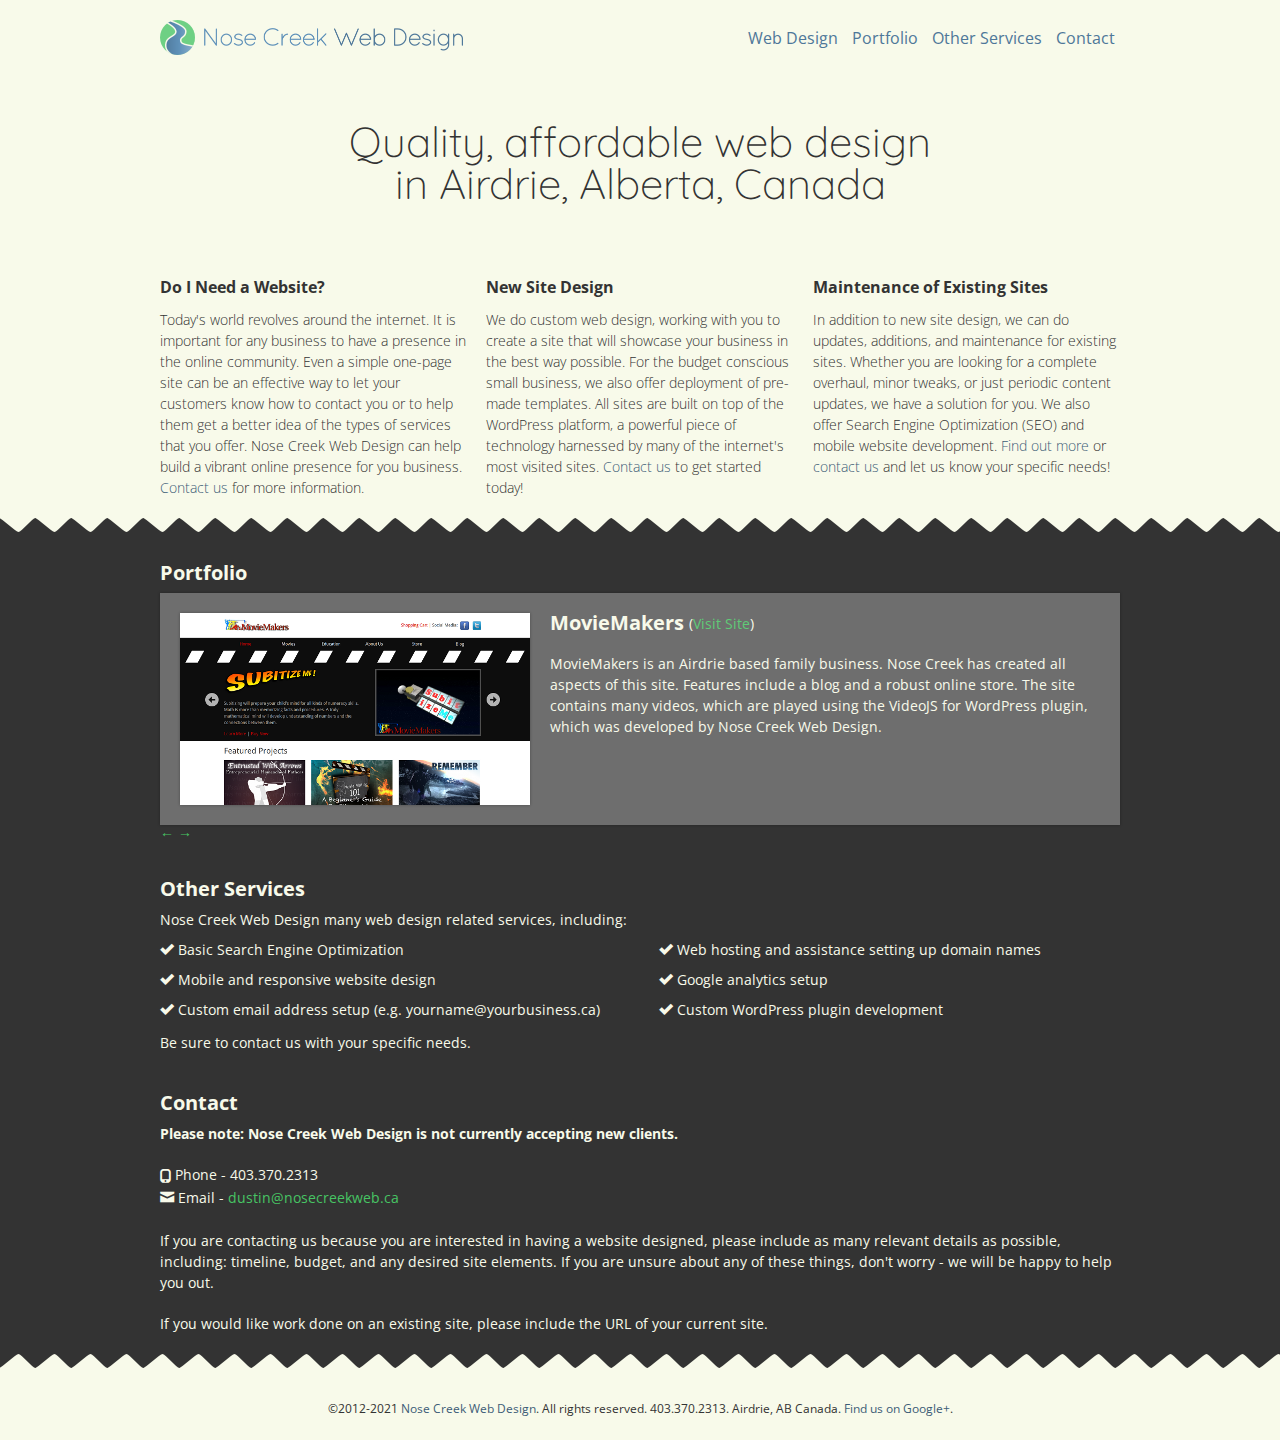
==== index.html @ 03e42022 "Fonts" ====
<!DOCTYPE html>
<!--[if lt IE 7 ]> <html class="ie6"> <![endif]-->
<!--[if IE 7 ]>    <html class="ie7"> <![endif]-->
<!--[if IE 8 ]>    <html class="ie8"> <![endif]-->
<!--[if IE 9 ]>    <html class="ie9"> <![endif]-->
<!--[if (gt IE 9)|!(IE)]><!--> <html class=""> <!--<![endif]-->
	<head>
		
		<meta charset="UTF-8" />
		
		<title>Nose Creek Web Design Airdrie:  Quality, Affordable Website Design in Airdrie, AB.</title>
		
		<meta name="viewport" content="width=device-width, initial-scale=1.0" />
		
		<meta name="Keywords" content="website design, web design, web page design, airdrie web designers, airdrie web design, Airdrie, Crossfield, Carstairs, Alberta, web page designer" /> 
		<meta name="Description" content="Nose Creek Web Design provides website design services to Airdrie, Calgary, and beyond. Mobile and responsive website design, WordPress, hosting, SEO, Google Maps. Build a vibrant online presence for your business." />
		
		<link rel="shortcut icon" href="/img/favicon.ico" />
		<link rel="canonical" href="http://www.nosecreekweb.ca/" />
		
		<link rel="stylesheet" type="text/css" media="all" href="style.css" />
			
	</head>

	<body>
		
		<header id="header">
			
			<div id="logo">
				<h1><a href="/" title="Nose Creek Web Design Airdrie" rel="home"><img src="/img/logo@2x.png" alt="Nose Creek Web Design Airdrie" /></a></h1>
			</div>
			
			<nav>
				<ul>
					<li id="menu-item-6"><a href="#webdesign">Web Design</a></li>
					<li id="menu-item-5"><a href="#portfolio">Portfolio</a></li>
					<li id="menu-item-7"><a href="#seo">Other Services</a></li>
					<li id="menu-item-9"><a href="#contact">Contact</a></li>
				</ul>
			</nav>
			
		</header>
		
		<section id="slogan">
			<h2 class="slogan">Quality, affordable web design<br />in Airdrie, Alberta, Canada</h2>
		</section>
		
		<section id="webdesign">
			<div class="divide-3">
				<h3>Do I Need a Website?</h3>
				<p>Today's world revolves around the internet. It is important for any business to have a presence in the online community. Even a simple one-page site can be an effective way to let your customers know how to contact you or to help them get a better idea of the types of services that you offer. Nose Creek Web Design can help build a vibrant online presence for you business. <a href="#contact">Contact us</a> for more information.</p>
			</div>
			<div class="divide-3">
				<h3>New Site Design</h3>
				<p>We do custom web design, working with you to create a site that will showcase your business in the best way possible. For the budget conscious small business, we also offer deployment of pre-made templates. All sites are built on top of the WordPress platform, a powerful piece of technology harnessed by many of the internet's most visited sites. <a href="#contact">Contact us</a> to get started today!</p>
			</div>
			<div class="divide-3 last">
				<h3>Maintenance of Existing Sites</h3>
				<p>In addition to new site design, we can do updates, additions, and maintenance for existing sites. Whether you are looking for a complete overhaul, minor tweaks, or just periodic content updates, we have a solution for you. We also offer Search Engine Optimization (SEO)<!--, Google AdWords management,--> and mobile website development. <a href="#seo">Find out more</a> or <a href="#contact">contact us</a> and let us know your specific needs!</p>
			</div>
		</section>
		
		<section id="wrapper" class="page">
			
			<article id="portfolio">
				<h2>Portfolio</h2>
				<div id="portfolio-slider">
					<div class="slides_container">
						<div class="slide">
							<a href="http://www.moviemakers.ca/" target="_blank"><img src="/img/mmakers.png" alt="MovieMakers" /></a>
							<h3>MovieMakers </h3><span class="link">(<a href="http://www.moviemakers.ca/" target="_blank">Visit Site</a>)</span>
							<p>MovieMakers is an Airdrie based family business. Nose Creek has created all aspects of this site. Features include a blog and a robust online store. The site contains many videos, which are played using the VideoJS for WordPress plugin, which was developed by Nose Creek Web Design.</p>
						</div>
<!--						<div class="slide">
							<a href="http://crestleadership.ca/" target="_blank"><img src="/img/crest.png" alt="Crest Leadership" /></a>
							<h3>CREST Leadership </h3><span class="link">(<a href="http://crestleadership.ca/" target="_blank">Visit Site</a>)</span>
							<p>Nose Creek Web Design has been the webmaster for CREST since the Fall of 2010. Numerous tweaks to the site have been made in that time including the addition of a blog, a new sub-navigation menu, a video library, and a custom WordPress plugin to allow the site owners to easily recommend resources to their customers.</p>
						</div>

						<div class="slide">
							<a href="http://www.glenlevenltd.com/" target="_blank"><img src="/img/glenleven.png" alt="Glen Leven Ltd" /></a>
							<h3>Glen Leven Ltd </h3><span class="link">(<a href="http://www.glenlevenltd.com/" target="_blank">Visit Site</a>)</span>
							<p>Glen Leven is a proven name in steel fabrication, serving Airdrie and area since 2006. When they decided it was time to have a website created in late 2011, they turned to Nose Creek Web Design. One unique feature of the site is the photo gallery at the upper right hand side of the home page.</p>
						</div>

						<div class="slide">
							<a href="http://pinelakechristiancamp.com/" target="_blank"><img src="/img/pinelake.png" alt="Pine Lake Christian Camp" /></a>
							<h3>Pine Lake Christian Camp </h3><span class="link">(<a href="http://pinelakechristiancamp.com/" target="_blank">Visit Site</a>)</span>
							<p>Pine Lake Christian Camp, located near Red Deer, AB, is a fun place for kids, teens, and families to experience God. Website features include: Wufoo intergration for easy online camp registration; a responsive design that looks great on phones, tablets, laptops, and desktop computers; a photo slideshow on the home page; and so much more!</p>
						</div>
						<div class="slide">
							<a href="http://www.yourturf.ca/" target="_blank"><img src="/img/turf.png" alt="Turf Maintenance Ltd" /></a>
							<h3>Turf Maintenance Ltd </h3><span class="link">(<a href="http://www.yourturf.ca/" target="_blank">Visit Site</a>)</span>
							<p>The Turf Maintenance website was designed and created by Nose Creek Web Design, working closely with the business owner. The site is user friendly, with information on all aspects of the business available in only one click.</p>
						</div>
						<div class="slide">
							<a href="https://wrapbootstrap.com/user/nosecreek#portfolio" target="_blank"><img src="/img/bootstrap.png" alt="Bootstrap Themes" /></a>
-->							<h3>Other Projects Include:</h3>
							<ul>
								<li><a href="https://wrapbootstrap.com/user/nosecreek#portfolio" target="_blank">{wrap}bootstrap Themes</a></li>
								<li><a href="https://wordpress.org/extend/plugins/videojs-html5-video-player-for-wordpress/" target="_blank">VideoJS for WordPress (Plugin)</a></li>
								<li><a href="http://www.asavonmoving.com/" target="_blank">A-SAV-ON Moving</a></li>
<!--
								<li><a href="http://www.jacconstruction.ca/" target="_blank">James Abbott Custom (JAC) Construction</a></li>
-->
<!--
								<li><a href="http://www.westcampers.com/" target="_blank">West Campers Canada</a></li>
-->
							</ul>
							<div class="short-title">Bootstrap Themes</div>
						</div>
					</div>
					<div class="prevnext">
						<a href="#" class="prev">&#x2190;</a>
						<a href="#" class="next">&#x2192;</a>
					</div>
				</div>
			</article>
			
			<article id="seo">
				<h3>Other Services</h3>
				<p>Nose Creek Web Design many web design related services, including:</p>
				<ul id="other-1">
					<li>Basic Search Engine Optimization</li>
					<li>Mobile and responsive website design</li>
					<li>Custom email address setup (e.g. yourname@yourbusiness.ca)</li>
				</ul>
				<ul id="other-2">
					<li>Web hosting and assistance setting up domain names</li>
					<li>Google analytics setup</li>
					<li>Custom WordPress plugin development</li>
				</ul>
				<p class="clear">Be sure to contact us with your specific needs.</p>
			</article>
			
			<article id="contact">
				
				<h2>Contact</h2>
				
				<div id="contact-text">
					
					<p><strong>Please note: Nose Creek Web Design is not currently accepting new clients.</strong></p>

										<p class="contact-info"><span class="icon">&#xe06e;</span> Phone - 403.370.2313<br />
					<span class="icon">&#x2709;</span> Email - <a href="dustin@nosecreekweb.ca"><span class="__cf_email__">dustin@nosecreekweb.ca</span></a></p>
										
					<p>If you are contacting us because you are interested in having a website designed, please include as many relevant details as possible, including: timeline, budget, and any desired site elements. If you are unsure about any of these things, don't worry - we will be happy to help you out.</p>

					<p>If you would like work done on an existing site, please include the URL of your current site. </p>
				</div>
				
			</article>
		</section>
		
		<footer id="footer" itemscope itemtype="http://schema.org/LocalBusiness">
			&copy;2012-2021 <a href="http://www.nosecreekweb.ca/" itemprop="name">Nose Creek Web Design</a>. All rights reserved. <span itemprop="telephone" class="contact-info">403.370.2313</span>. 			<span itemprop="address" itemscope itemtype="http://schema.org/PostalAddress">
				<span itemprop="addressLocality">Airdrie</span>, 
				<span itemprop="addressRegion">AB</span>
				<span itemprop="addressCountry">Canada</span>.
			</span>
			<a href="https://plus.google.com/100303134264800323712" target="_blank">Find us on Google+</a>.
		</footer>
		
		<!-- Javascript -->
		<style>
			@import url('https://fonts.googleapis.com/css2?family=Open+Sans:ital,wght@0,300;0,400;0,600;0,700;1,300;1,400;1,600;1,700&family=Quicksand:wght@300&display=swap');
		</style>
		</script><script src="https://ajax.googleapis.com/ajax/libs/jquery/1.7.0/jquery.min.js" type="text/javascript"></script>
		<script src="/js/slides.min.jquery.js" type="text/javascript"></script>
		<script src="/js/jquery.placeholder.min.js" type="text/javascript"></script>
		
		<script>
		  $(function(){
			
			$('input, textarea').placeholder();
			
			$("#portfolio-slider").slides({
				play:false,
				hoverPause: true,
				effect: 'slide',
				generatePagination: false,
				generateNextPrev: false
			});
			
			$('a[href^="#"]').bind('click.smoothscroll',function (e) {
				e.preventDefault();
				var target = this.hash,
					$target = $(target);
				$('html, body').stop().animate({
					'scrollTop': $target.offset().top
				}, 500, 'swing', function () {
					window.location.hash = target;
				});
			});
			
		  });
		</script>
		
		<!-- Google Analytics -->
		<script type="text/javascript">

			var _gaq = _gaq || [];
			_gaq.push(['_setAccount', 'UA-2900560-4']);
			_gaq.push(['_trackPageview']);

			(function() {
			var ga = document.createElement('script'); ga.type = 'text/javascript'; ga.async = true;
			ga.src = ('https:' == document.location.protocol ? 'https://ssl' : 'http://www') + '.google-analytics.com/ga.js';
			var s = document.getElementsByTagName('script')[0]; s.parentNode.insertBefore(ga, s);
			})();

		</script>
		
	</body>
</html>
---- style.css ----
/*
* Table of Contents:
* -Global Variables
* -Library Import
* -Template Layout
* -Page Specific Elements
* -Extensions
*/
/* Import Iconic */
@font-face {
  font-family: 'IconicStroke';
  src: url('iconic/iconic_stroke.eot');
  src: local('iconic/IconicStroke'), url('iconic/iconic_stroke.svg#iconic') format('svg'), url('iconic/iconic_stroke.otf') format('opentype');
}
/* Global Variables */
/* Import the standard libraries */

/* CSS Reset - http://meyerweb.com/eric/tools/css/reset/ */
html,
body,
div,
span,
applet,
object,
iframe,
h1,
h2,
h3,
h4,
h5,
h6,
p,
blockquote,
pre,
a,
abbr,
acronym,
address,
big,
cite,
code,
del,
dfn,
em,
font,
img,
ins,
kbd,
q,
s,
samp,
small,
strike,
strong,
sub,
sup,
tt,
var,
b,
u,
i,
center,
dl,
dt,
dd,
ol,
ul,
li,
fieldset,
form,
label,
legend,
table,
caption,
tbody,
tfoot,
thead,
tr,
th,
td {
  margin: 0;
  padding: 0;
  border: 0;
  outline: 0;
  font-size: 100%;
  vertical-align: baseline;
  background: transparent;
}
body {
  line-height: 1;
}
/*ol, ul {
	list-style: none;
}*/
blockquote,
q {
  quotes: none;
}
blockquote:before,
blockquote:after,
q:before,
q:after {
  content: '';
  content: none;
}
/* remember to define focus styles! */
:focus {
  outline: 0;
}
/* remember to highlight inserts somehow! */
ins {
  text-decoration: none;
}
del {
  text-decoration: line-through;
}
/* tables still need 'cellspacing="0"' in the markup */
table {
  border-collapse: collapse;
  border-spacing: 0;
}
/* The Nose Creek CSS Library */
.clearfix {
  zoom: 1;
}
.clearfix:before {
  content: '';
  display: block;
}
.clearfix:after {
  content: '';
  display: table;
  clear: both;
}
/* Basic Page Styles */
::selection {
  background: #4e7799;
  color: #fff;
}
body {
  height: 100%;
  font-family: 'Open Sans', Helvetica, Arial, sans-serif;
  font-size: 14px;
  color: #333333;
  background-color: #f8faea;
}
p {
  margin-bottom: 20px;
  font-family: 'Open Sans', Helvetica, Arial, sans-serif;
  font-size: 14px;
  line-height: 21px;
}
a {
  color: #3d5d77;
  text-decoration: none;
  font-family: 'Open Sans', Helvetica, Arial, sans-serif;
}
a:hover {
  text-decoration: underline;
}
h1,
h2,
h3,
h4,
h5 {
  font-family: 'Open Sans', Helvetica, Arial, sans-serif;
  font-weight: 700;
  margin-bottom: 10px;
}
h1 {
  font-size: 14px;
  margin: 0;
}
h2,
article h3 {
  font-size: 20px;
}
h2.slogan {
	font-family: "Quicksand";
	font-weight: 300;
	font-size: 3em;
}
h3,
h4,
h5 {
  font-size: 16px;
}
ul {
  list-style-type: none;
  margin-top: -18px;
  margin-bottom: 10px;
}
#wrapper li {
  line-height: 21px;
  padding-top: 7px;
  padding-left: 20px;
}
#wrapper li:before {
  font-family: 'IconicStroke';
  content: '\2717';
  padding-right: 10px;
  margin-right: -26px;
  position: relative;
  left: -20px;
}
blockquote {
  margin: 0;
  padding-left: 20px;
  border-left: 2px solid #4e7799;
}
table {
  width: 100%;
}
table td {
  border-top: 1px solid #ddd;
}
table tbody th {
  border-top: 1px solid #ddd;
}
table.zebra tbody tr:nth-child(odd) {
  background-color: #f9f9f9;
}
table.zebra td,
table.zebra th,
table.bordered td,
table.bordered th {
  border: 1px solid #ddd;
}
table caption {
  padding: 10px;
  border-bottom: 1px solid #ddd;
}
table.zebra caption,
table.bordered caption {
  border: 1px solid #ddd;
  border-bottom: none;
}
td,
th {
  padding: 10px;
  text-align: left;
}
small {
  font-size: 10px;
}
img,
object,
embed,
video,
input,
textarea {
  max-width: 100%;
  height: auto;
}
/* Custom Elements */
.center {
  width: 100%;
  text-align: center;
}
.aligncenter {
  display: block;
  margin: 0 auto;
}
.left,
.alignleft {
  float: left;
}
img.alignleft {
  padding-right: 20px;
}
.right,
.alignright {
  float: right;
}
img.alignright {
  padding: 20px;
  padding-right: 0;
}
.divide-2 {
  width: 470px;
  float: left;
  padding-right: 20px;
  font-size: 12px;
}
.divide-3 {
  width: 32%;
  float: left;
  padding-right: 2%;
  font-size: 12px;
}
.divide-4 {
  width: 225px;
  float: left;
  padding-right: 20px;
  font-size: 12px;
}
.last {
  padding-right: 0;
}
.icon {
  font-family: 'IconicStroke';
}
.clear {
  clear: both;
}
/* Form Styles */
label {
  line-height: 30px;
}
/* Template Layout */
#header {
  width: 960px;
  clear: both;
  position: relative;
  padding: 0 20px;
  margin: 0 auto;
  max-width: 960px;
  width: auto;
  zoom: 1;
  margin: 20px auto;
}
#header:before {
  content: '';
  display: block;
}
#header:after {
  content: '';
  display: table;
  clear: both;
}
#header #logo {
  width: 303px;
  height: 41px;
  float: left;
}
nav {
  float: right;
  padding: 10px 0;
  font-size: 16px;
}
nav ul {
  list-style-type: none;
  margin: 0;
}
nav li {
  display: inline;
  margin: 0;
  padding: 0;
  padding: 0 5px;
}
nav li a {
  color: #4e7799;
  font-family: 'Open Sans', Helvetica, Arial, sans-serif;
}
nav li.current-menu-item a {
  color: #4e7799;
}
#slogan {
  width: 960px;
  clear: both;
  position: relative;
  padding: 0 20px;
  margin: 0 auto;
  max-width: 960px;
  width: auto;
  text-align: center;
  padding: 40px 20px;
  padding-bottom: 20px;
}
#webdesign {
  width: 960px;
  position: relative;
  padding: 0 20px;
  margin: 0 auto;
  max-width: 960px;
  width: auto;
  zoom: 1;
  clear: both;
  margin: 20px auto;
  margin-bottom: 0;
  padding-top: 20px;
}
#webdesign:before {
  content: '';
  display: block;
}
#webdesign:after {
  content: '';
  display: table;
  clear: both;
}
#webdesign p {
  font-weight: 100;
  margin-bottom: 0;
}
#webdesign div {
  margin-bottom: 20px;
}
#webdesign h3 {
  line-height: 24px;
}
#webdesign .last {
  margin-bottom: 0;
}
.circle-title {
  height: 24px;
  width: 24px;
  font-size: 18px;
  line-height: 24px;
  font-weight: 700;
  display: block;
  float: left;
  border-radius: 12px;
  background-color: #4e7799;
  text-align: center;
  margin-right: 5px;
}
.circle-title.icon {
  font-size: 15px;
}
#wrapper {
  clear: both;
  width: 100%;
  background: #333333 url(/img/triangles.png) repeat-x;
  color: #f8faea;
  padding-bottom: 20px;
  padding-top: 5px;
  position: relative;
}
#wrapper article {
  width: 960px;
  clear: both;
  position: relative;
  padding: 0 20px;
  margin: 0 auto;
  max-width: 960px;
  width: auto;
  padding-top: 20px;
}
#wrapper article p:last-child {
  margin-bottom: 0;
}
#wrapper a {
  color: #47c463;
}
#wrapper #portfolio,
#wrapper #seo,
#wrapper #contact {
  margin-top: 20px;
}
#wrapper:after {
  content: ' ';
  position: absolute;
  bottom: -14px;
  background: #333333 url(/img/triangles-2.png) repeat-x;
  height: 14px;
  width: 100%;
}
#other-1 {
  float: left;
  width: 48%;
}
#other-2 {
  float: right;
  width: 48%;
  margin-left: 4%;
  zoom: 1;
}
#other-2:before {
  content: '';
  display: block;
}
#other-2:after {
  content: '';
  display: table;
  clear: both;
}
#contact {
  zoom: 1;
}
#contact:before {
  content: '';
  display: block;
}
#contact:after {
  content: '';
  display: table;
  clear: both;
}
#contact-text {
  float: left;
}
#contactform {
  float: right;
  position: relative;
  left: -29px;
  width: 35%;
}
#contactform input[type="text"],
#contactform input[type="submit"],
#contactform input[type="email"],
#contactform textarea,
#contactform button {
  text-align: left;
  font-size: 14px;
  font-family: 'Open Sans', Helvetica, Arial, sans-serif;
  padding: 6px;
  padding-left: 23px;
  margin-bottom: 20px;
}
#contactform input,
#contactform textarea,
#contactform button {
  border-radius: 4px;
  display: block;
  border: none;
  color: #333333;
  position: relative;
  background-position: 7px 9px;
  background-repeat: no-repeat;
}
#contactform input[type="text"],
#contactform input[type="email"],
#contactform textarea {
  width: 100%;
  background-color: #d4d7c1;
}
#contactform input[type="text"]:focus,
#contactform input[type="email"]:focus,
#contactform textarea:focus {
  -webkit-box-shadow: inset 0.4px 2px 3px #999999;
  -moz-box-shadow: inset 0.4px 2px 3px #999999;
  box-shadow: inset 0.4px 2px 3px #999999;
}
#contactform .lastname-000 {
  display: none;
}
#contactform #thename {
  background-image: url([data-uri]);
  background-position: 9px 9px;
}
#contactform #phone {
  background-image: url([data-uri]);
  background-position: 9px 9px;
}
#contactform #email {
  background-image: url([data-uri]);
  background-position: 7px 10px;
}
#contactform textarea {
  background-image: url([data-uri]);
  line-height: 21px;
}
#contactform #amount {
  background-image: url([data-uri]);
  background-position: 9px 9px;
}
#contactform input[type="submit"],
#contactform button {
  background-color: #4e7799;
  color: #fff;
  float: right;
  cursor: pointer;
  padding: 6px 8px;
  padding-left: 25px;
  background-image: url([data-uri]);
  background-position: 8px 9px;
  position: relative;
  left: 29px;
}
#contactform input[type="submit"]:active,
#contactform button:active {
  top: -2px;
}
.ie7 #contactform #thename {
  background-image: url(/img/name.png);
}
.ie7 #contactform #phone {
  background-image: url(/img/phone.png);
}
.ie7 #contactform #email {
  background-image: url(/img/mail.png);
}
.ie7 #contactform textarea {
  background-image: url(/img/pencil.png);
}
.ie7 #contactform input[type="submit"] {
  background-image: url(/img/check.png);
}
::-webkit-input-placeholder {
  color: #333333;
}
:-moz-placeholder {
  color: #333333;
}
.contact-notice {
  float: left;
  padding: 10px 0;
  font-size: 12px;
  font-family: 'Open Sans', Helvetica, Arial, sans-serif;
}
#footer {
  width: 960px;
  position: relative;
  padding: 0 20px;
  margin: 0 auto;
  max-width: 960px;
  width: auto;
  text-align: center;
  padding: 5px 20px;
  font-size: 12px;
  clear: both;
  margin: 20px auto;
  padding-top: 29px;
}
/* Page Specific Elements */
/* Extensions */
#slider .prevnext,
#portfolio-slider .prevnext {
  display: block;
  position: absolute;
  bottom: 20px;
  right: 20px;
  z-index: 100;
  background: #fff;
  background: rgba(250, 250, 250, 0.6);
  padding: 5px;
}
#slider .prev,
#portfolio-slider .prev,
#slider .next,
#portfolio-slider .next {
  font-family: 'IconicStroke';
  font-size: 32px;
  color: #333333;
}
#slider .prev:hover,
#portfolio-slider .prev:hover,
#slider .next:hover,
#portfolio-slider .next:hover {
  text-decoration: none;
}
#slider .prev,
#portfolio-slider .prev {
  padding-right: 10px;
}
#portfolio-slider {
  width: 960px;
  height: 232px;
  border: 0 solid #333333;
  margin: 0 auto;
  padding: 0;
  position: relative;
  -webkit-box-shadow: 0 0 3px 0 rgba(0, 0, 0, 0.3);
  -moz-box-shadow: 0 0 3px 0 rgba(0, 0, 0, 0.3);
  box-shadow: 0 0 3px 0 rgba(0, 0, 0, 0.3);
  background-color: rgba(250, 250, 250, 0.3);
}
#portfolio-slider .slides_container {
  width: 920px;
  height: 232px;
  padding: 20px;
}
#portfolio-slider img {
  -webkit-box-shadow: 0 0 3px 0 rgba(0, 0, 0, 0.3);
  -moz-box-shadow: 0 0 3px 0 rgba(0, 0, 0, 0.3);
  box-shadow: 0 0 3px 0 rgba(0, 0, 0, 0.3);
  float: left;
  margin-right: 20px;
  position: relative;
  z-index: 10;
}
#portfolio-slider a {
  color: #5fcb77;
}
#portfolio-slider h3 {
  display: inline;
  margin-top: 20px;
}
#portfolio-slider .link {
  margin-top: 20px;
  position: relative;
  bottom: 1px;
}
#portfolio-slider p {
  font-size: 14px;
  width: 920px;
  margin: 0;
  margin-top: 20px;
}
#portfolio-slider ul {
  margin-top: 12px;
}
#portfolio-slider li {
  padding-left: 0;
  position: relative;
  left: 20px;
  width: 920px;
}
#portfolio-slider .short-title {
  display: none;
}
#portfolio-slider .prevnext {
  background: rgba(153, 153, 153, 0.5);
}
.ie7 #portfolio-slider,
.ie8 #portfolio-slider {
  background-color: #6e6e6e;
}
.ie7 #portfolio-slider .prevnext,
.ie8 #portfolio-slider .prevnext {
  background: #838383;
}
.mobile {
  display: none;
}
@media screen and (min-width: 870px) and (max-width: 1000px) {
  #portfolio-slider {
    width: 100%;
    overflow: hidden;
  }
  #portfolio-slider .slide p {
    width: 790px;
  }
}
@media screen and (min-width: 750px) and (max-width: 869px) {
  #portfolio-slider {
    width: 100%;
    overflow: hidden;
    height: 282px;
  }
  #portfolio-slider .slide p {
    width: 680px;
  }
}
@media screen and (max-width: 749px) {
  #portfolio-slider {
    width: 280px;
    height: 154px;
  }
  #portfolio-slider .slides_container {
    padding: 0;
    width: 280px;
    height: 154px;
  }
  #portfolio-slider div.slide {
    text-align: center;
    width: 350px;
    height: 154px;
  }
  #portfolio-slider div.slide img {
    margin: 0;
    width: 280px;
  }
  #portfolio-slider div.slide h3,
  #portfolio-slider div.slide .short-title {
    position: absolute;
    bottom: 0;
    left: 0;
    z-index: 500;
    width: 214px;
    padding: 0 33px;
    text-align: center;
    font-size: 18px;
    font-weight: 700;
    line-height: 32px;
    color: #000;
    margin: 0;
    display: block;
    background: rgba(153, 153, 153, 0.5);
  }
  #portfolio-slider div.slide:last-child h3,
  #portfolio-slider div.slide span,
  #portfolio-slider div.slide p {
    display: none;
  }
  #portfolio-slider .prevnext {
    left: 0;
    bottom: 0;
    margin: 0 auto;
    width: 100%;
    padding: 0;
    background: none;
  }
  #portfolio-slider .prev,
  #portfolio-slider .next {
    padding: 0;
  }
  #portfolio-slider .next {
    position: absolute;
    right: 0;
  }
}
/* Layout for smaller windows / iPad */
@media screen and (max-width: 800px) {
  #header #logo {
    margin: 0 auto;
    float: none;
  }
  nav {
    float: none;
    width: 100%;
    text-align: center;
  }
  .divide-3 {
    padding: 0 !important;
    width: 100% !important;
  }
}
@media screen and (max-width: 600px) {
  #header #logo {
    max-width: 100%;
  }
  .full {
    display: none;
  }
  .mobile {
    display: inline;
  }
  nav li {
    padding: 0 2px;
  }
  nav a {
    font-size: 13px;
  }
  #other-1,
  #other-2 {
    float: none;
    width: auto;
    margin: 0;
  }
  #other-2 {
    padding-bottom: 10px;
  }
  #contact-text {
    width: 100%;
    float: none;
  }
  #contactform {
    float: none;
    margin-left: 0;
    width: 100%;
    left: 0;
    margin-top: 20px;
  }
  #contactform input[type="submit"] {
    float: none;
    left: 0;
  }
  #contactform input[type="text"],
  #contactform input[type="email"],
  #contactform textarea {
    max-width: 90%;
  }
  .contact-notice {
    float: right;
  }
}
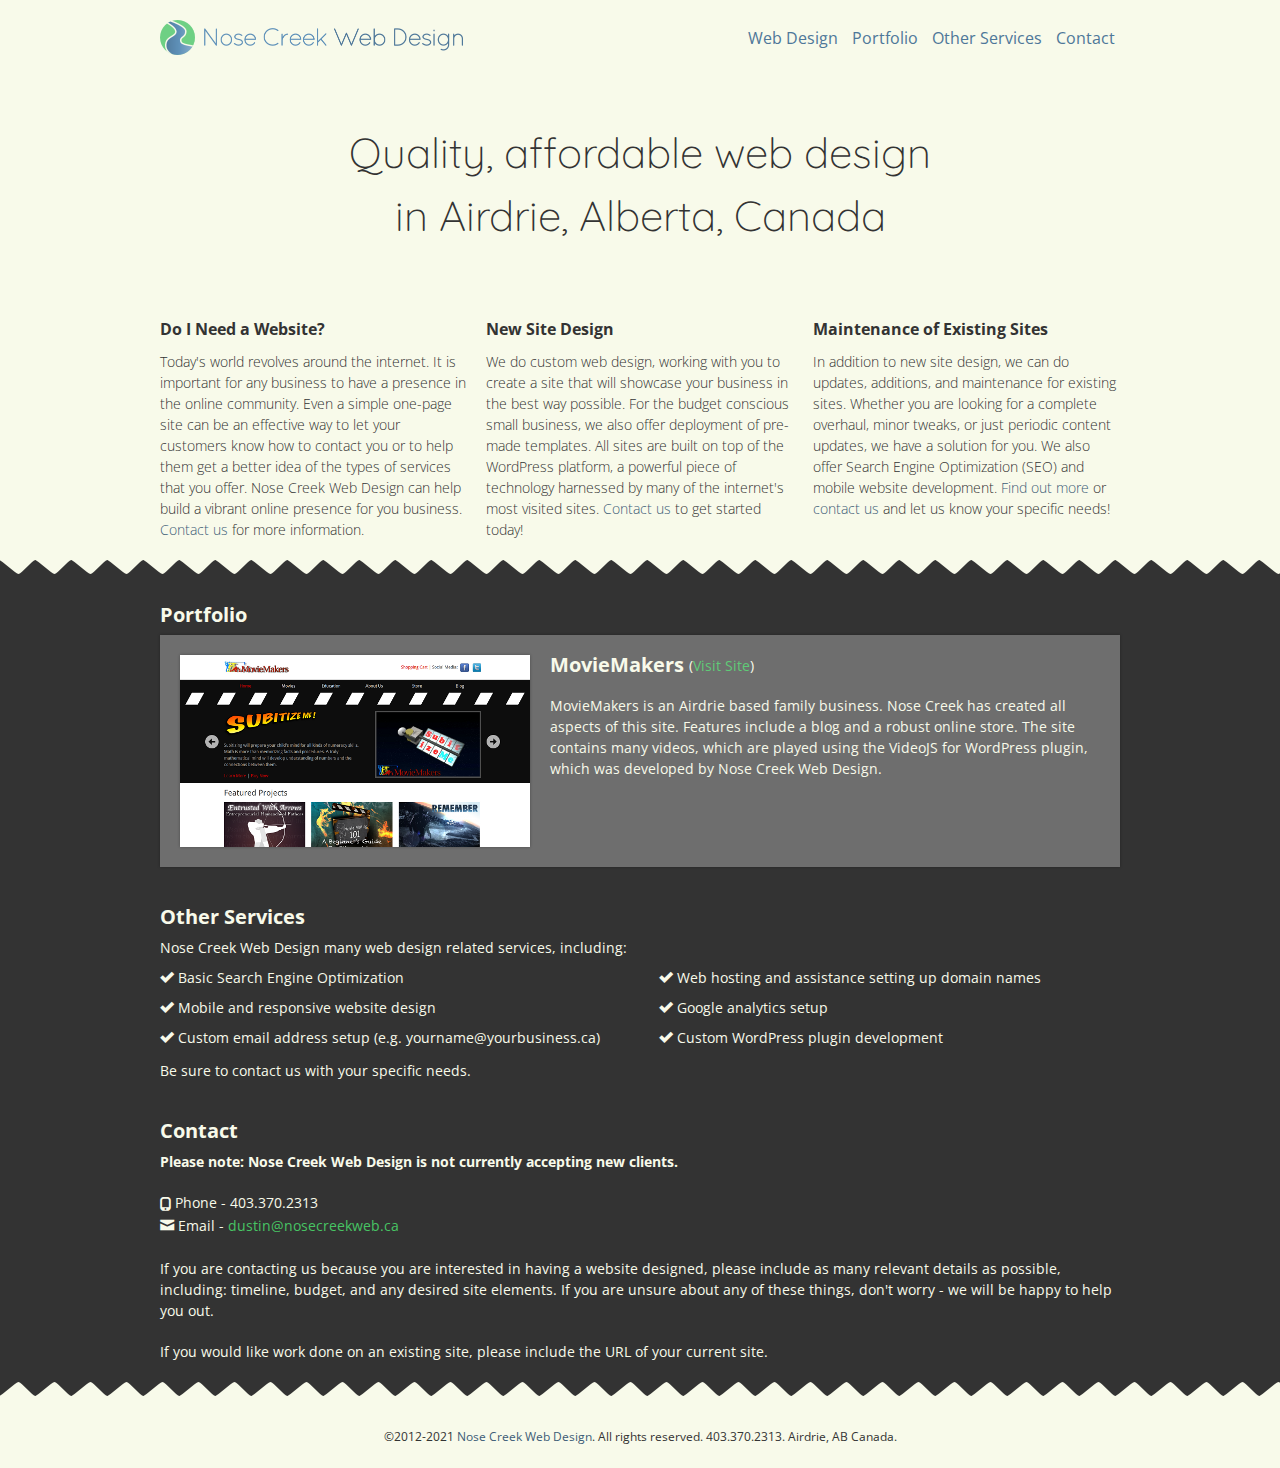
==== commit 612fa931: "What's Google+ ? jk" ====
--- a/index.html
+++ b/index.html
@@ -159,7 +159,6 @@
 				<span itemprop="addressRegion">AB</span>
 				<span itemprop="addressCountry">Canada</span>.
 			</span>
-			<a href="https://plus.google.com/100303134264800323712" target="_blank">Find us on Google+</a>.
 		</footer>
 		
 		<!-- Javascript -->
--- a/style.css
+++ b/style.css
@@ -179,6 +179,7 @@
 	font-family: "Quicksand";
 	font-weight: 300;
 	font-size: 3em;
+	line-height: 1.5em;
 }
 h3,
 h4,
@@ -615,6 +616,7 @@
 }
 /* Page Specific Elements */
 /* Extensions */
+.prevnext { display:none; }
 #slider .prevnext,
 #portfolio-slider .prevnext {
   display: block;
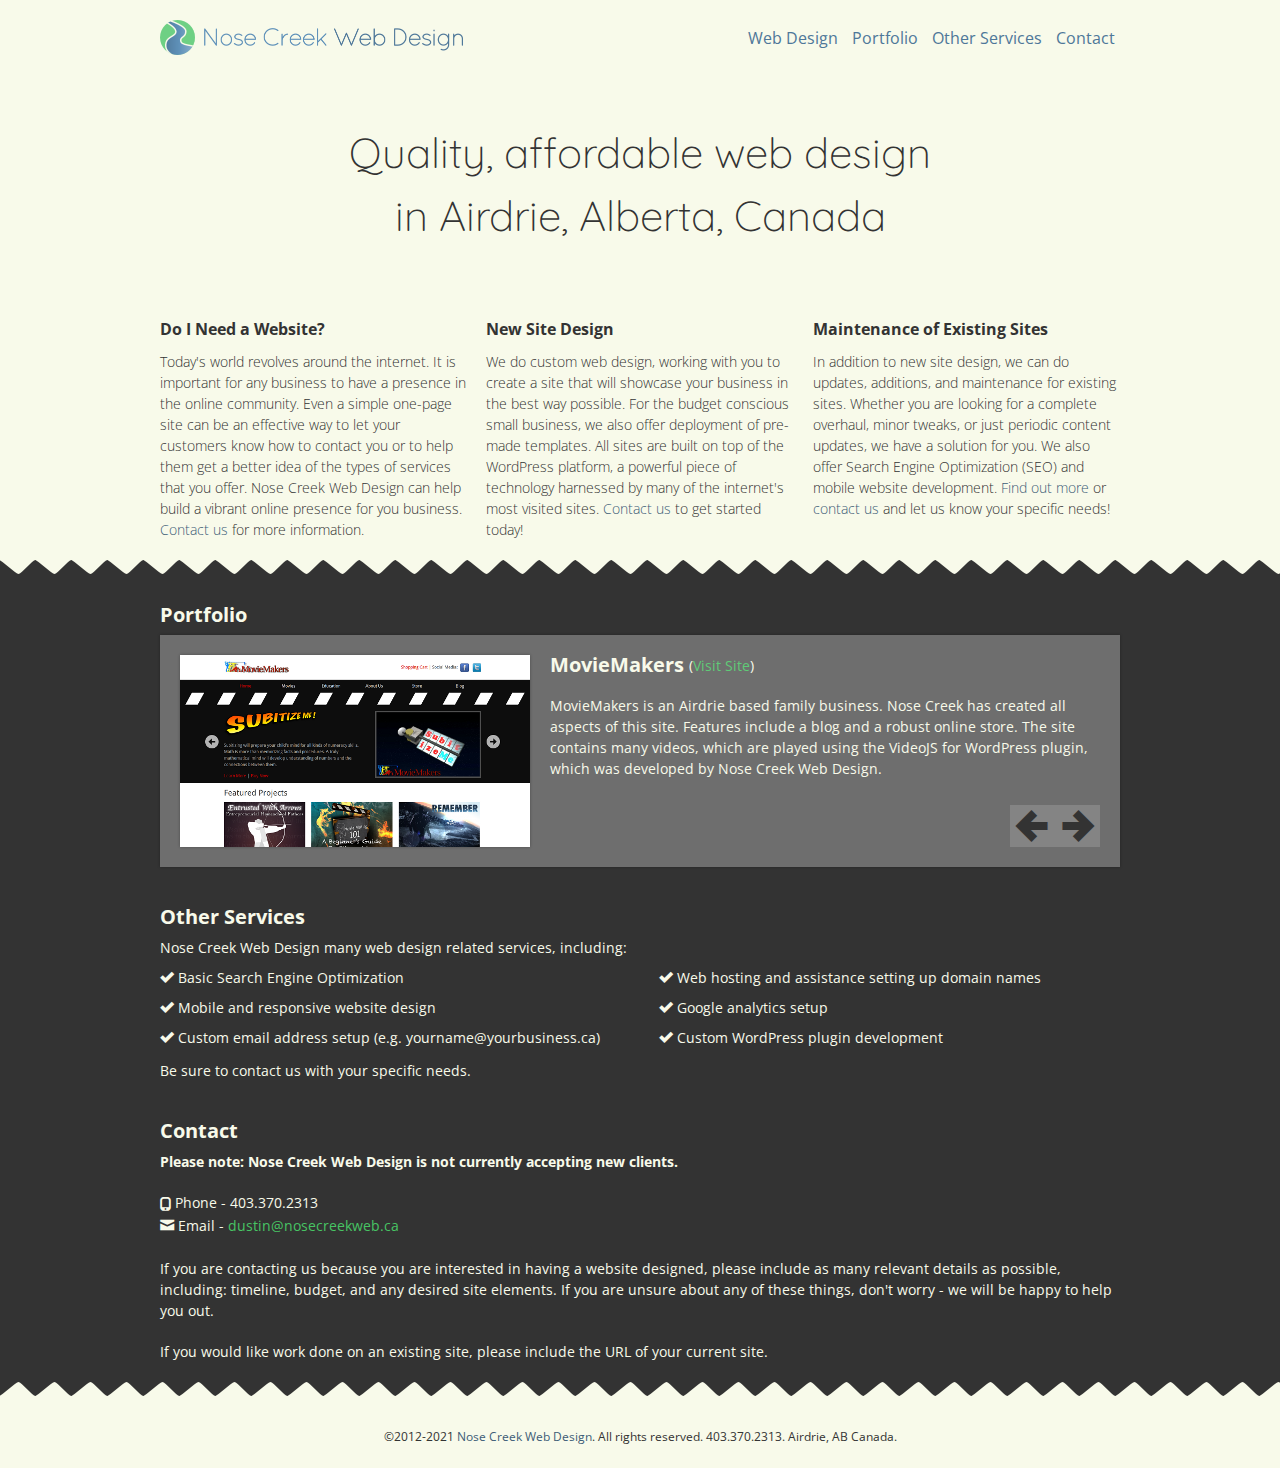
==== commit d4f9d6c5: "Add savon moving" ====
--- a/index.html
+++ b/index.html
@@ -72,43 +72,21 @@
 							<h3>MovieMakers </h3><span class="link">(<a href="http://www.moviemakers.ca/" target="_blank">Visit Site</a>)</span>
 							<p>MovieMakers is an Airdrie based family business. Nose Creek has created all aspects of this site. Features include a blog and a robust online store. The site contains many videos, which are played using the VideoJS for WordPress plugin, which was developed by Nose Creek Web Design.</p>
 						</div>
-<!--						<div class="slide">
-							<a href="http://crestleadership.ca/" target="_blank"><img src="/img/crest.png" alt="Crest Leadership" /></a>
-							<h3>CREST Leadership </h3><span class="link">(<a href="http://crestleadership.ca/" target="_blank">Visit Site</a>)</span>
-							<p>Nose Creek Web Design has been the webmaster for CREST since the Fall of 2010. Numerous tweaks to the site have been made in that time including the addition of a blog, a new sub-navigation menu, a video library, and a custom WordPress plugin to allow the site owners to easily recommend resources to their customers.</p>
-						</div>
-
 						<div class="slide">
-							<a href="http://www.glenlevenltd.com/" target="_blank"><img src="/img/glenleven.png" alt="Glen Leven Ltd" /></a>
-							<h3>Glen Leven Ltd </h3><span class="link">(<a href="http://www.glenlevenltd.com/" target="_blank">Visit Site</a>)</span>
-							<p>Glen Leven is a proven name in steel fabrication, serving Airdrie and area since 2006. When they decided it was time to have a website created in late 2011, they turned to Nose Creek Web Design. One unique feature of the site is the photo gallery at the upper right hand side of the home page.</p>
-						</div>
-
-						<div class="slide">
-							<a href="http://pinelakechristiancamp.com/" target="_blank"><img src="/img/pinelake.png" alt="Pine Lake Christian Camp" /></a>
-							<h3>Pine Lake Christian Camp </h3><span class="link">(<a href="http://pinelakechristiancamp.com/" target="_blank">Visit Site</a>)</span>
-							<p>Pine Lake Christian Camp, located near Red Deer, AB, is a fun place for kids, teens, and families to experience God. Website features include: Wufoo intergration for easy online camp registration; a responsive design that looks great on phones, tablets, laptops, and desktop computers; a photo slideshow on the home page; and so much more!</p>
+							<a href="https://www.harderhomes.ca/." target="_blank"><img src="/img/harder.jpg" alt="Harder Homes" /></a>
+							<h3>Harder Homes </h3><span class="link">(<a href="https://www.harderhomes.ca/" target="_blank">Visit Site</a>)</span>
+							<p>Harder Homes is a family owned business building new custom estate homes in Airdrie, Calgary and the
+							surrounding area.</p>
 						</div>
 						<div class="slide">
-							<a href="http://www.yourturf.ca/" target="_blank"><img src="/img/turf.png" alt="Turf Maintenance Ltd" /></a>
-							<h3>Turf Maintenance Ltd </h3><span class="link">(<a href="http://www.yourturf.ca/" target="_blank">Visit Site</a>)</span>
-							<p>The Turf Maintenance website was designed and created by Nose Creek Web Design, working closely with the business owner. The site is user friendly, with information on all aspects of the business available in only one click.</p>
+							<a href="https://dcdrilling.com/" target="_blank"><img src="/img/dc.jpg" alt="DC Drilling" /></a>
+							<h3>DC Drilling </h3><span class="link">(<a href="https://dcdrilling.com/" target="_blank">Visit Site</a>)</span>
+							<p>DC Drilling is a leading provider of contract drilling in Alberta, Canada.</p>
 						</div>
 						<div class="slide">
-							<a href="https://wrapbootstrap.com/user/nosecreek#portfolio" target="_blank"><img src="/img/bootstrap.png" alt="Bootstrap Themes" /></a>
--->							<h3>Other Projects Include:</h3>
-							<ul>
-								<li><a href="https://wrapbootstrap.com/user/nosecreek#portfolio" target="_blank">{wrap}bootstrap Themes</a></li>
-								<li><a href="https://wordpress.org/extend/plugins/videojs-html5-video-player-for-wordpress/" target="_blank">VideoJS for WordPress (Plugin)</a></li>
-								<li><a href="http://www.asavonmoving.com/" target="_blank">A-SAV-ON Moving</a></li>
-<!--
-								<li><a href="http://www.jacconstruction.ca/" target="_blank">James Abbott Custom (JAC) Construction</a></li>
--->
-<!--
-								<li><a href="http://www.westcampers.com/" target="_blank">West Campers Canada</a></li>
--->
-							</ul>
-							<div class="short-title">Bootstrap Themes</div>
+							<a href="https://asavonmoving.com/" target="_blank"><img src="/img/savon.jpg" alt="A-$AV-ON Moving" /></a>
+							<h3>A-$AV-ON Moving </h3><span class="link">(<a href="https://asavonmoving.com/" target="_blank">Visit Site</a>)</span>
+							<p>A-$AV-ON Moving has provided reliable moving services to Calgary & Western Canada for over 25 years.</p>
 						</div>
 					</div>
 					<div class="prevnext">
@@ -143,7 +121,7 @@
 					<p><strong>Please note: Nose Creek Web Design is not currently accepting new clients.</strong></p>
 
 										<p class="contact-info"><span class="icon">&#xe06e;</span> Phone - 403.370.2313<br />
-					<span class="icon">&#x2709;</span> Email - <a href="dustin@nosecreekweb.ca"><span class="__cf_email__">dustin@nosecreekweb.ca</span></a></p>
+					<span class="icon">&#x2709;</span> Email - <a href="mailto:dustin@nosecreekweb.ca"><span class="__cf_email__">dustin@nosecreekweb.ca</span></a></p>
 										
 					<p>If you are contacting us because you are interested in having a website designed, please include as many relevant details as possible, including: timeline, budget, and any desired site elements. If you are unsure about any of these things, don't worry - we will be happy to help you out.</p>
 
--- a/style.css
+++ b/style.css
@@ -501,7 +501,8 @@
 #contactform input[type="submit"],
 #contactform input[type="email"],
 #contactform textarea,
-#contactform button {
+#contactform button, .paypal-button,
+#smart-button-container input[type="text"], #smart-button-container input[type="number"] {
   text-align: left;
   font-size: 14px;
   font-family: 'Open Sans', Helvetica, Arial, sans-serif;
@@ -511,7 +512,9 @@
 }
 #contactform input,
 #contactform textarea,
-#contactform button {
+#contactform button,
+#smart-button-container input,
+.paypal-button {
   border-radius: 4px;
   display: block;
   border: none;
@@ -522,13 +525,14 @@
 }
 #contactform input[type="text"],
 #contactform input[type="email"],
-#contactform textarea {
+#contactform textarea,
+#smart-button-container input[type="text"], #smart-button-container input[type="number"] {
   width: 100%;
   background-color: #d4d7c1;
 }
 #contactform input[type="text"]:focus,
 #contactform input[type="email"]:focus,
-#contactform textarea:focus {
+#contactform textarea:focus, #smart-button-container input[type="text"]:focus, #smart-button-container input[type="number"]:focus {
   -webkit-box-shadow: inset 0.4px 2px 3px #999999;
   -moz-box-shadow: inset 0.4px 2px 3px #999999;
   box-shadow: inset 0.4px 2px 3px #999999;
@@ -536,7 +540,7 @@
 #contactform .lastname-000 {
   display: none;
 }
-#contactform #thename {
+#contactform #thename, #smart-button-container #description {
   background-image: url([data-uri]);
   background-position: 9px 9px;
 }
@@ -552,12 +556,12 @@
   background-image: url([data-uri]);
   line-height: 21px;
 }
-#contactform #amount {
+#contactform #amount, #smart-button-container #amount {
   background-image: url([data-uri]);
   background-position: 9px 9px;
 }
 #contactform input[type="submit"],
-#contactform button {
+#contactform button, .paypal-button {
   background-color: #4e7799;
   color: #fff;
   float: right;
@@ -570,7 +574,7 @@
   left: 29px;
 }
 #contactform input[type="submit"]:active,
-#contactform button:active {
+#contactform button:active, .paypal-button {
   top: -2px;
 }
 .ie7 #contactform #thename {
@@ -715,6 +719,10 @@
 }
 .mobile {
   display: none;
+}
+#smart-button-container {
+	float: left;
+	width: 35%;
 }
 @media screen and (min-width: 870px) and (max-width: 1000px) {
   #portfolio-slider {
@@ -838,20 +846,20 @@
     width: 100%;
     float: none;
   }
-  #contactform {
+  #contactform, #smart-button-container {
     float: none;
     margin-left: 0;
     width: 100%;
     left: 0;
     margin-top: 20px;
   }
-  #contactform input[type="submit"] {
+  #contactform input[type="submit"], .paypal-button {
     float: none;
     left: 0;
   }
   #contactform input[type="text"],
   #contactform input[type="email"],
-  #contactform textarea {
+  #contactform textarea, #smart-button-container input[type="text"], #smart-button-container input[type="number"] {
     max-width: 90%;
   }
   .contact-notice {
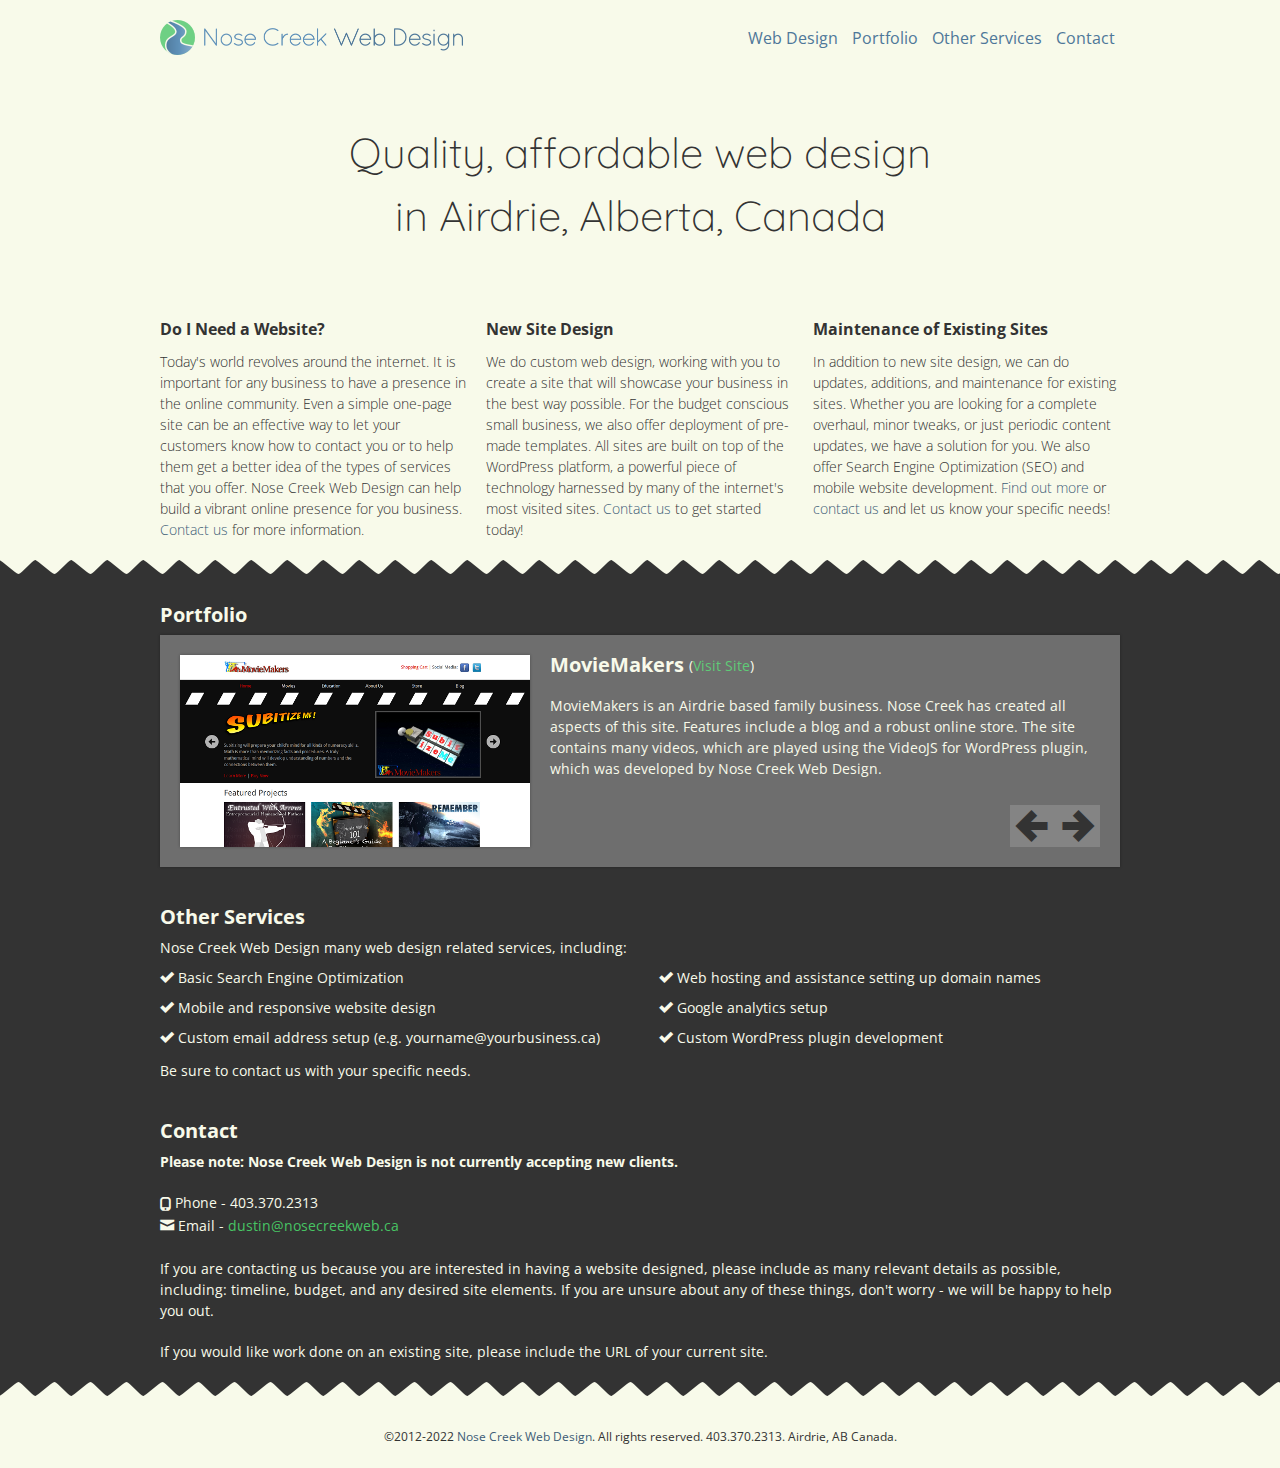
==== commit 1049fced: "Update copyright date to 2022" ====
--- a/index.html
+++ b/index.html
@@ -17,7 +17,7 @@
 		<meta name="Description" content="Nose Creek Web Design provides website design services to Airdrie, Calgary, and beyond. Mobile and responsive website design, WordPress, hosting, SEO, Google Maps. Build a vibrant online presence for your business." />
 		
 		<link rel="shortcut icon" href="/img/favicon.ico" />
-		<link rel="canonical" href="http://www.nosecreekweb.ca/" />
+		<link rel="canonical" href="https://www.nosecreekweb.ca/" />
 		
 		<link rel="stylesheet" type="text/css" media="all" href="style.css" />
 			
@@ -68,23 +68,23 @@
 				<div id="portfolio-slider">
 					<div class="slides_container">
 						<div class="slide">
-							<a href="http://www.moviemakers.ca/" target="_blank"><img src="/img/mmakers.png" alt="MovieMakers" /></a>
+							<a href="http://www.moviemakers.ca/" target="_blank"><img src="/img/mmakers.png" alt="MovieMakers" width="350" height="192" /></a>
 							<h3>MovieMakers </h3><span class="link">(<a href="http://www.moviemakers.ca/" target="_blank">Visit Site</a>)</span>
 							<p>MovieMakers is an Airdrie based family business. Nose Creek has created all aspects of this site. Features include a blog and a robust online store. The site contains many videos, which are played using the VideoJS for WordPress plugin, which was developed by Nose Creek Web Design.</p>
 						</div>
 						<div class="slide">
-							<a href="https://www.harderhomes.ca/." target="_blank"><img src="/img/harder.jpg" alt="Harder Homes" /></a>
+							<a href="https://www.harderhomes.ca/." target="_blank"><img src="/img/harder.jpg" alt="Harder Homes" width="350" height="192" /></a>
 							<h3>Harder Homes </h3><span class="link">(<a href="https://www.harderhomes.ca/" target="_blank">Visit Site</a>)</span>
 							<p>Harder Homes is a family owned business building new custom estate homes in Airdrie, Calgary and the
 							surrounding area.</p>
 						</div>
 						<div class="slide">
-							<a href="https://dcdrilling.com/" target="_blank"><img src="/img/dc.jpg" alt="DC Drilling" /></a>
+							<a href="https://dcdrilling.com/" target="_blank"><img src="/img/dc.jpg" alt="DC Drilling" width="350" height="192" /></a>
 							<h3>DC Drilling </h3><span class="link">(<a href="https://dcdrilling.com/" target="_blank">Visit Site</a>)</span>
 							<p>DC Drilling is a leading provider of contract drilling in Alberta, Canada.</p>
 						</div>
 						<div class="slide">
-							<a href="https://asavonmoving.com/" target="_blank"><img src="/img/savon.jpg" alt="A-$AV-ON Moving" /></a>
+							<a href="https://asavonmoving.com/" target="_blank"><img src="/img/savon.jpg" alt="A-$AV-ON Moving" width="350" height="192" /></a>
 							<h3>A-$AV-ON Moving </h3><span class="link">(<a href="https://asavonmoving.com/" target="_blank">Visit Site</a>)</span>
 							<p>A-$AV-ON Moving has provided reliable moving services to Calgary & Western Canada for over 25 years.</p>
 						</div>
@@ -132,7 +132,7 @@
 		</section>
 		
 		<footer id="footer" itemscope itemtype="http://schema.org/LocalBusiness">
-			&copy;2012-2021 <a href="http://www.nosecreekweb.ca/" itemprop="name">Nose Creek Web Design</a>. All rights reserved. <span itemprop="telephone" class="contact-info">403.370.2313</span>. 			<span itemprop="address" itemscope itemtype="http://schema.org/PostalAddress">
+			&copy;2012-2022 <a href="http://www.nosecreekweb.ca/" itemprop="name">Nose Creek Web Design</a>. All rights reserved. <span itemprop="telephone" class="contact-info">403.370.2313</span>. 			<span itemprop="address" itemscope itemtype="http://schema.org/PostalAddress">
 				<span itemprop="addressLocality">Airdrie</span>, 
 				<span itemprop="addressRegion">AB</span>
 				<span itemprop="addressCountry">Canada</span>.
@@ -165,7 +165,7 @@
 				var target = this.hash,
 					$target = $(target);
 				$('html, body').stop().animate({
-					'scrollTop': $target.offset().top
+					'scrollTop': $target.offset()?.top
 				}, 500, 'swing', function () {
 					window.location.hash = target;
 				});
